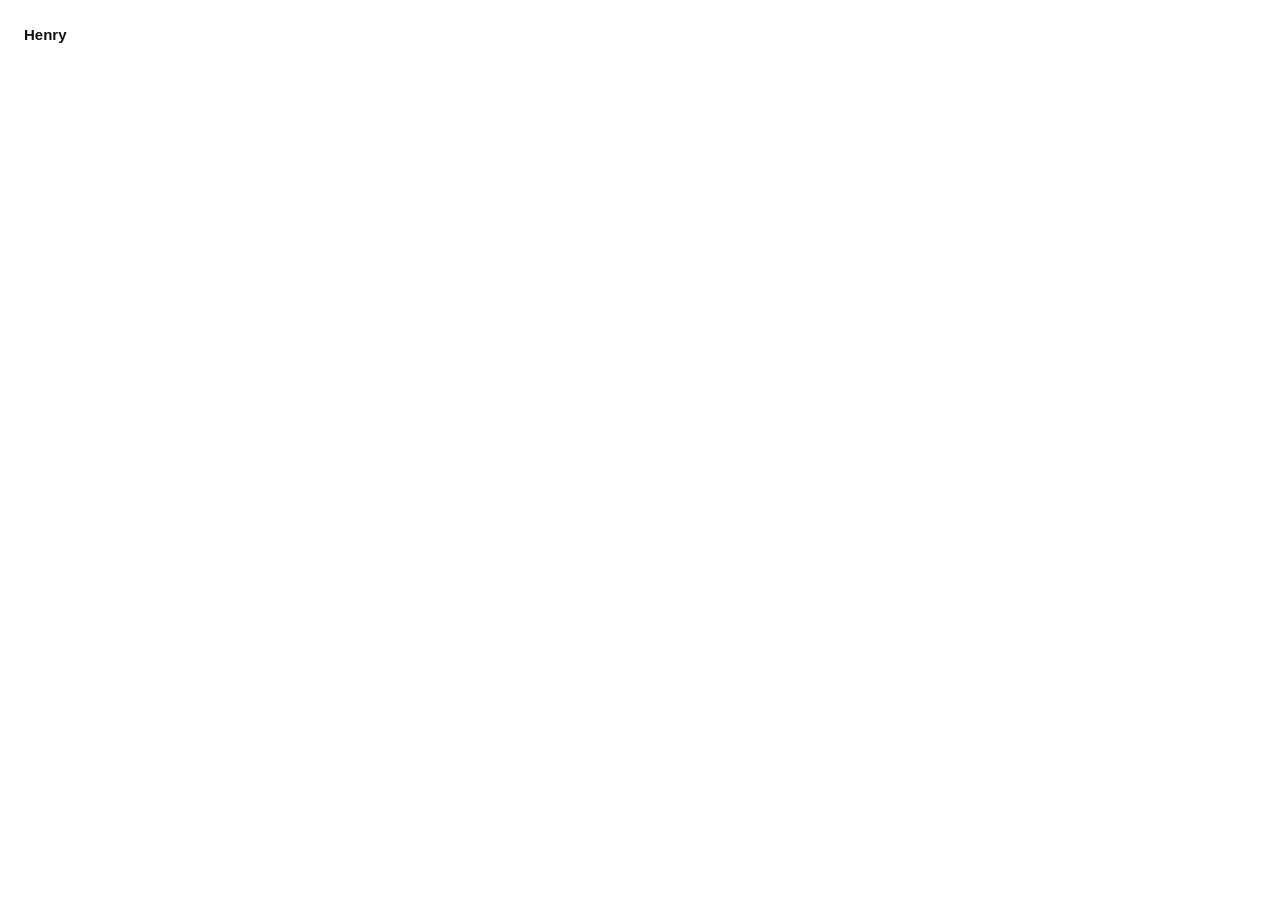
==== index.html @ 8b86c4d8 "Add files via upload" ====
<!doctype html>
<html lang="en">
<head>
  <meta charset="utf-8">
  <meta name="viewport" content="width=device-width, initial-scale=1">
  <title>Henry - Photography &amp; Projects</title>
  <link rel="stylesheet" href="style.css">
</head>
<body>
  <header>
    <strong>Henry</strong>
    <nav id="filters"></nav>
  </header>
  <main class="grid" id="grid"></main>

  <script src="projects.js"></script>
  <script>
    const types = [...new Set(PROJECTS.flatMap(p => p.types))].sort();
    const grid = document.getElementById("grid");
    const nav = document.getElementById("filters");

    function show() {
      const type = location.hash.slice(1);
      nav.innerHTML = ["all", ...types].map(t =>
        `<a href="#${t === "all" ? "" : t}" class="${(type || "all") === t ? "on" : ""}">${t}</a>`).join("");
      grid.innerHTML = PROJECTS.filter(p => !type || p.types.includes(type)).map(p => `
        <a href="project.html?p=${p.slug}">
          ${(c => c ? `<img loading="lazy" src="photos/${p.slug}/thumb/${c.img}" alt="">` : `<img alt="">`)(p.photos.find(x => x.img))}
          <span>${p.title} <small>${p.date.slice(0, 4)}</small></span>
        </a>`).join("");
    }
    addEventListener("hashchange", show);
    show();
  </script>
</body>
</html>
---- style.css ----
* { box-sizing: border-box; margin: 0; }
body { font: 15px/1.5 "Helvetica Neue", Arial, sans-serif; color: #111; background: #fff; padding: 24px; }
a { color: inherit; text-decoration: none; }
a:hover { text-decoration: underline; }
img, video { display: block; width: 100%; }

/* homepage */
header { display: flex; justify-content: space-between; flex-wrap: wrap; gap: 12px; margin-bottom: 32px; }
nav a { margin-left: 16px; color: #888; cursor: pointer; }
nav a.on { color: #111; }
.grid { display: grid; grid-template-columns: repeat(auto-fill, minmax(200px, 1fr)); gap: 24px 16px; }
.grid a { display: block; }
.grid img { aspect-ratio: 3 / 2; object-fit: cover; background: #eee; }
.grid span { display: block; margin-top: 6px; font-size: 13px; }
.grid small { color: #888; }

/* project page */
.back { position: fixed; top: 24px; left: 24px; z-index: 2; }
.info { position: fixed; top: 24px; right: 24px; width: 320px; max-height: calc(100vh - 48px); overflow: auto; background: #fff; }
.info h1 { font-size: 15px; font-weight: 600; }
.info p { margin-top: 12px; white-space: pre-line; }
.info .meta { color: #888; margin-top: 4px; }
.photos { padding: 40px 380px 40px 80px; display: grid; gap: 16px; }
.photos img { cursor: zoom-in; }
.photos iframe { width: 100%; aspect-ratio: 16 / 9; border: 0; }

/* click-to-zoom full-res */
#zoom { display: none; position: fixed; inset: 0; background: #fff; cursor: zoom-out; z-index: 3; }
#zoom img { width: 100%; height: 100%; object-fit: contain; }

@media (max-width: 800px) {
  .back, .info { position: static; width: auto; max-height: none; }
  .back { display: block; margin-bottom: 16px; }
  .photos { padding: 24px 0; }
}
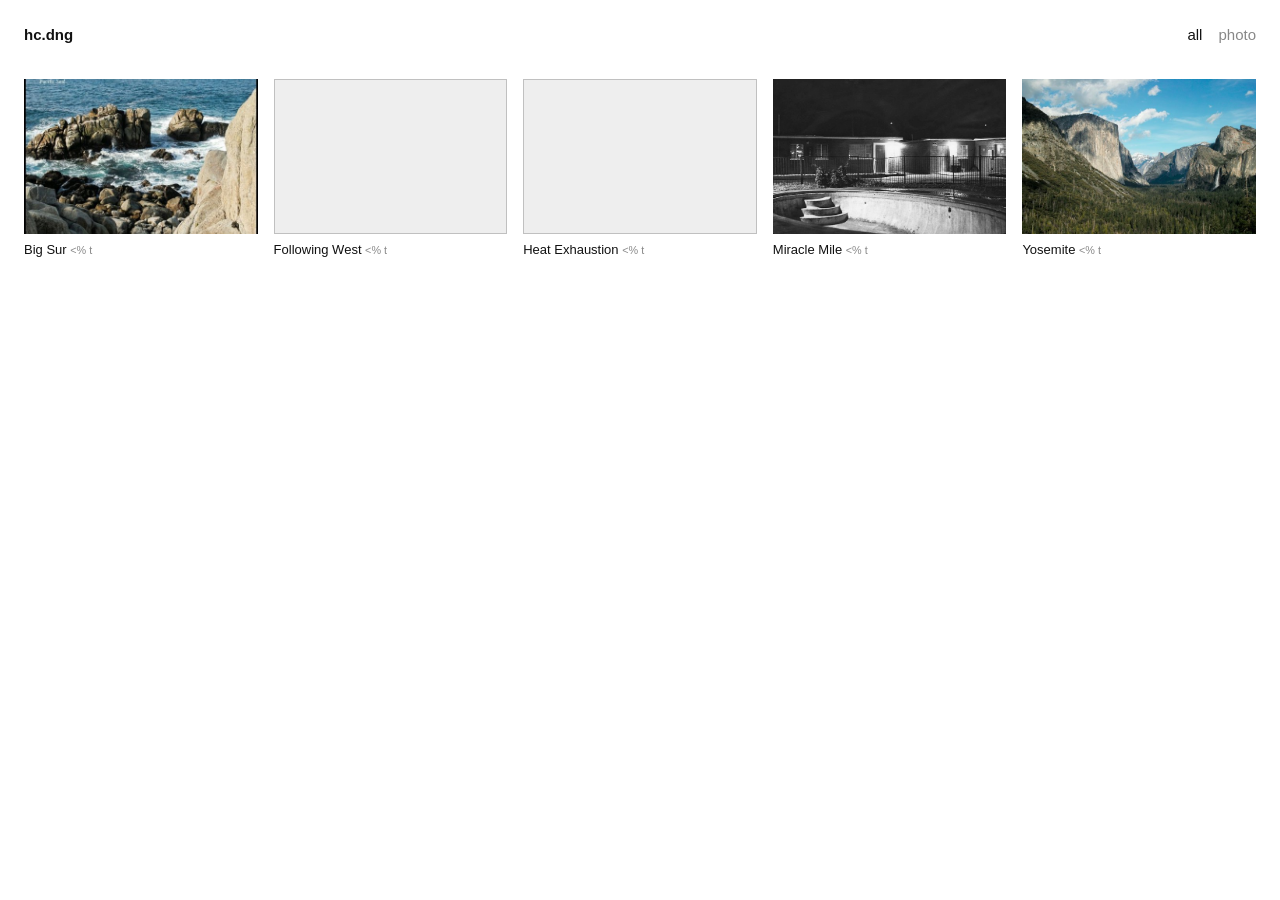
==== commit 5772e30a: "update portfolio" ====
--- a/index.html
+++ b/index.html
@@ -8,10 +8,17 @@
 </head>
 <body>
   <header>
-    <strong>Henry</strong>
+    <strong>hc.dng</strong>
     <nav id="filters"></nav>
   </header>
-  <main class="grid" id="grid"></main>
+  <main class="grid" id="grid">
+    <p> 
+      My name is Henry Calkins and I am an engineer and photographer. I am currently living in Indonesia on a 9 month Fulbright teaching grant, after which I plan to move home to the East Coast. My favorite things are cycling, hiking, movies, music, and books. I specialize in film and digital landscape photography, and I am teaching myself Resolve, FL Studio, and Blender. Projects from all disciplines will be added to this portfolio.  
+    </p>
+    <p>
+      contact me at: hcalkins2003@gmail.com
+    </p>
+  </main>
 
   <script src="projects.js"></script>
   <script>
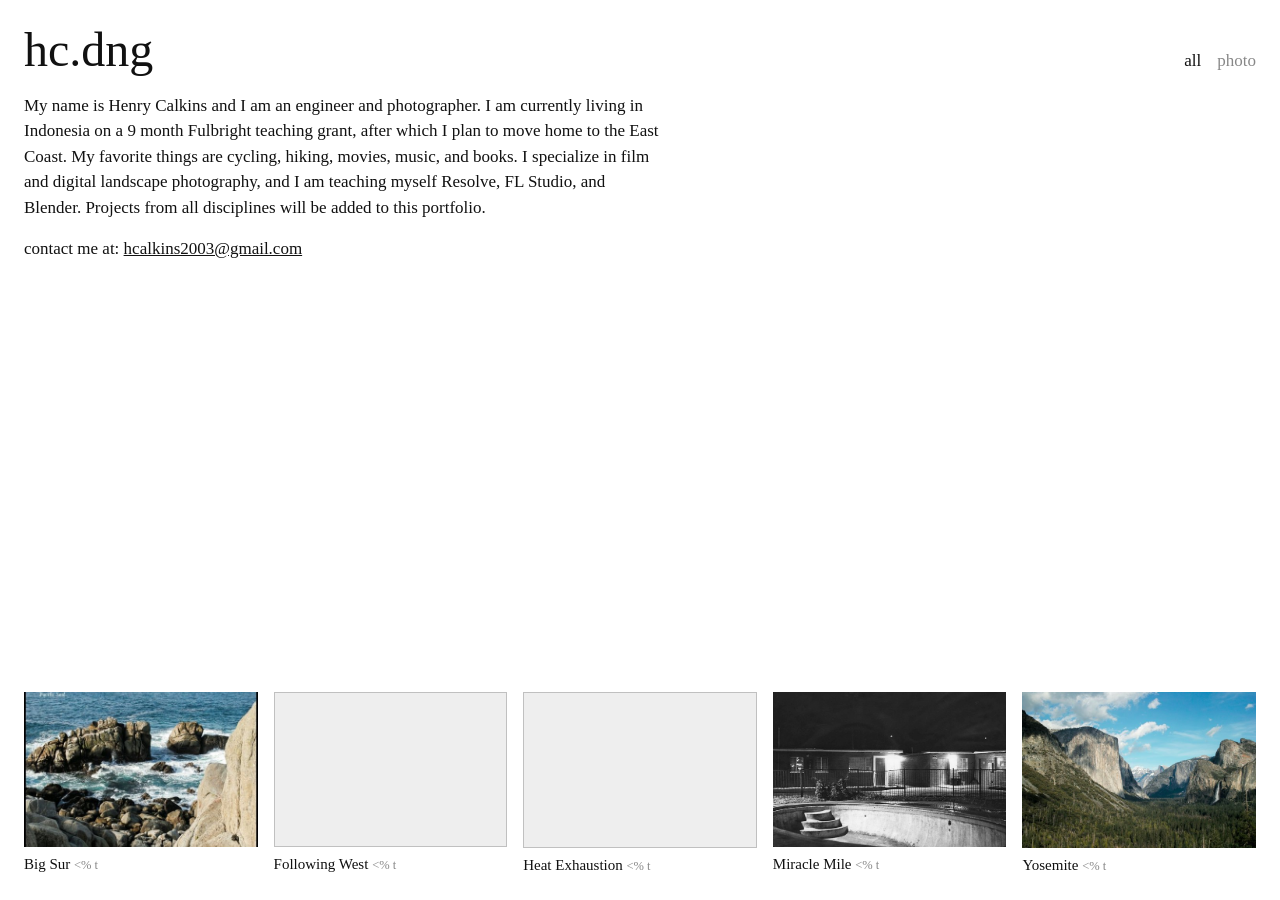
==== commit 5401a60f: "update portfolio" ====
--- a/index.html
+++ b/index.html
@@ -6,19 +6,20 @@
   <title>Henry - Photography &amp; Projects</title>
   <link rel="stylesheet" href="style.css">
 </head>
-<body>
+<body class="home">
   <header>
-    <strong>hc.dng</strong>
-    <nav id="filters"></nav>
+    <div class="top">
+      <h1>hc.dng</h1>
+      <nav id="filters"></nav>
+    </div>
+    <p class="bio">
+      My name is Henry Calkins and I am an engineer and photographer. I am currently living in Indonesia on a 9 month Fulbright teaching grant, after which I plan to move home to the East Coast. My favorite things are cycling, hiking, movies, music, and books. I specialize in film and digital landscape photography, and I am teaching myself Resolve, FL Studio, and Blender. Projects from all disciplines will be added to this portfolio.
+    </p>
+    <p class="bio">
+      contact me at: <a href="mailto:hcalkins2003@gmail.com">hcalkins2003@gmail.com</a>
+    </p>
   </header>
-  <main class="grid" id="grid">
-    <p> 
-      My name is Henry Calkins and I am an engineer and photographer. I am currently living in Indonesia on a 9 month Fulbright teaching grant, after which I plan to move home to the East Coast. My favorite things are cycling, hiking, movies, music, and books. I specialize in film and digital landscape photography, and I am teaching myself Resolve, FL Studio, and Blender. Projects from all disciplines will be added to this portfolio.  
-    </p>
-    <p>
-      contact me at: hcalkins2003@gmail.com
-    </p>
-  </main>
+  <main class="grid" id="grid"></main>
 
   <script src="projects.js"></script>
   <script>
--- a/style.css
+++ b/style.css
@@ -1,23 +1,27 @@
 * { box-sizing: border-box; margin: 0; }
-body { font: 15px/1.5 "Helvetica Neue", Arial, sans-serif; color: #111; background: #fff; padding: 24px; }
+body { font: 17px/1.5 "Times New Roman", Times, serif; color: #111; background: #fff; padding: 24px; }
 a { color: inherit; text-decoration: none; }
 a:hover { text-decoration: underline; }
 img, video { display: block; width: 100%; }
 
-/* homepage */
-header { display: flex; justify-content: space-between; flex-wrap: wrap; gap: 12px; margin-bottom: 32px; }
+/* homepage: header at the top, project grid pinned to the bottom of the page */
+.home { display: flex; flex-direction: column; min-height: 100vh; }
+header .top { display: flex; justify-content: space-between; align-items: baseline; flex-wrap: wrap; gap: 12px; }
+header h1 { font-size: 48px; font-weight: normal; line-height: 1.1; }
 nav a { margin-left: 16px; color: #888; cursor: pointer; }
 nav a.on { color: #111; }
-.grid { display: grid; grid-template-columns: repeat(auto-fill, minmax(200px, 1fr)); gap: 24px 16px; }
+.bio { max-width: 640px; margin-top: 16px; text-align: left; }
+.bio a { text-decoration: underline; }
+.grid { margin-top: auto; padding-top: 48px; display: grid; grid-template-columns: repeat(auto-fill, minmax(200px, 1fr)); gap: 24px 16px; }
 .grid a { display: block; }
 .grid img { aspect-ratio: 3 / 2; object-fit: cover; background: #eee; }
-.grid span { display: block; margin-top: 6px; font-size: 13px; }
+.grid span { display: block; margin-top: 6px; font-size: 15px; }
 .grid small { color: #888; }
 
 /* project page */
 .back { position: fixed; top: 24px; left: 24px; z-index: 2; }
 .info { position: fixed; top: 24px; right: 24px; width: 320px; max-height: calc(100vh - 48px); overflow: auto; background: #fff; }
-.info h1 { font-size: 15px; font-weight: 600; }
+.info h1 { font-size: 20px; font-weight: 600; }
 .info p { margin-top: 12px; white-space: pre-line; }
 .info .meta { color: #888; margin-top: 4px; }
 .photos { padding: 40px 380px 40px 80px; display: grid; gap: 16px; }
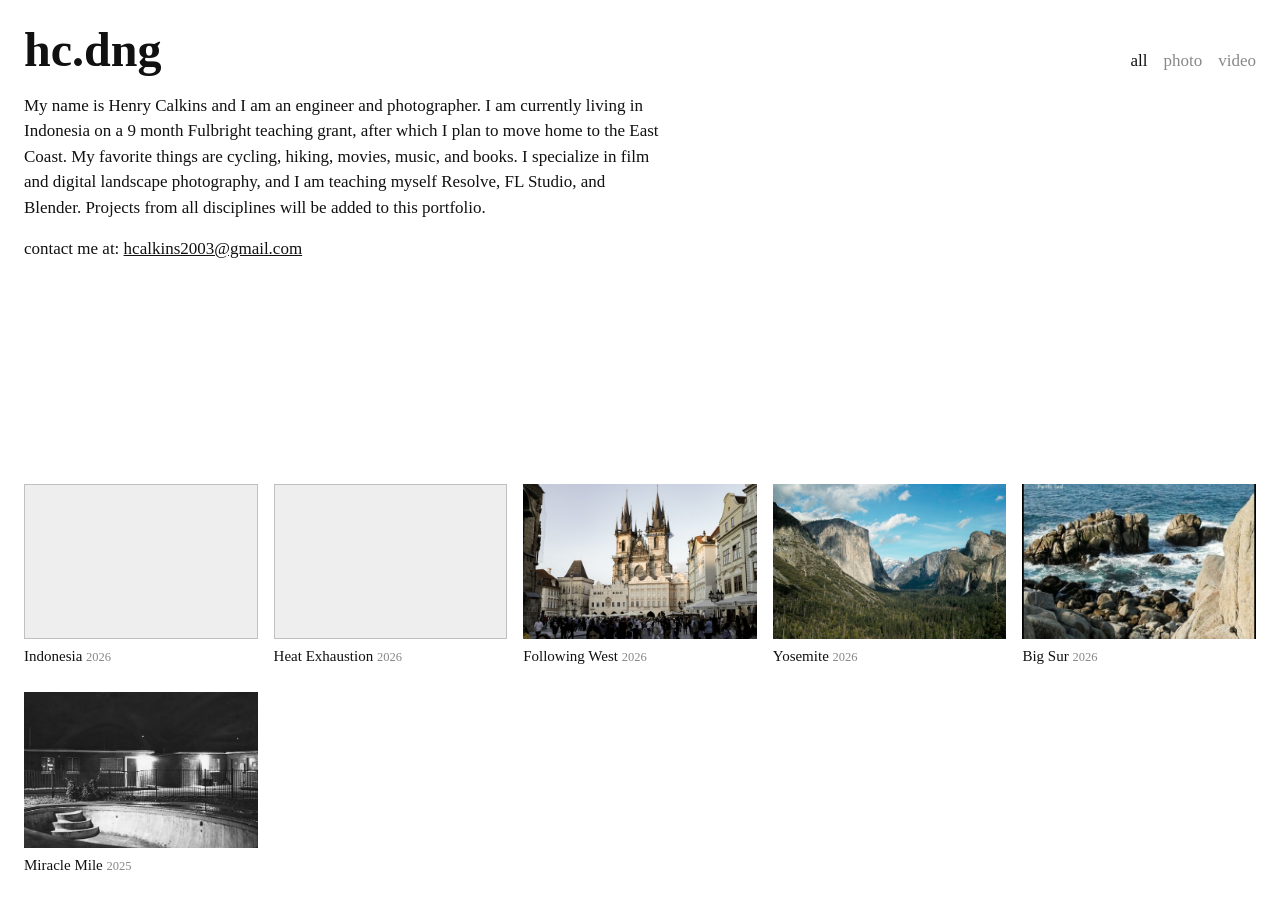
==== commit e090e52f: "update portfolio" ====
--- a/index.html
+++ b/index.html
@@ -5,6 +5,7 @@
   <meta name="viewport" content="width=device-width, initial-scale=1">
   <title>Henry - Photography &amp; Projects</title>
   <link rel="stylesheet" href="style.css">
+  <link rel="icon" href="favicon.png">
 </head>
 <body class="home">
   <header>
--- a/style.css
+++ b/style.css
@@ -7,7 +7,7 @@
 /* homepage: header at the top, project grid pinned to the bottom of the page */
 .home { display: flex; flex-direction: column; min-height: 100vh; }
 header .top { display: flex; justify-content: space-between; align-items: baseline; flex-wrap: wrap; gap: 12px; }
-header h1 { font-size: 48px; font-weight: normal; line-height: 1.1; }
+header h1 { font-size: 48px; font-weight: bold; line-height: 1.1; }
 nav a { margin-left: 16px; color: #888; cursor: pointer; }
 nav a.on { color: #111; }
 .bio { max-width: 640px; margin-top: 16px; text-align: left; }
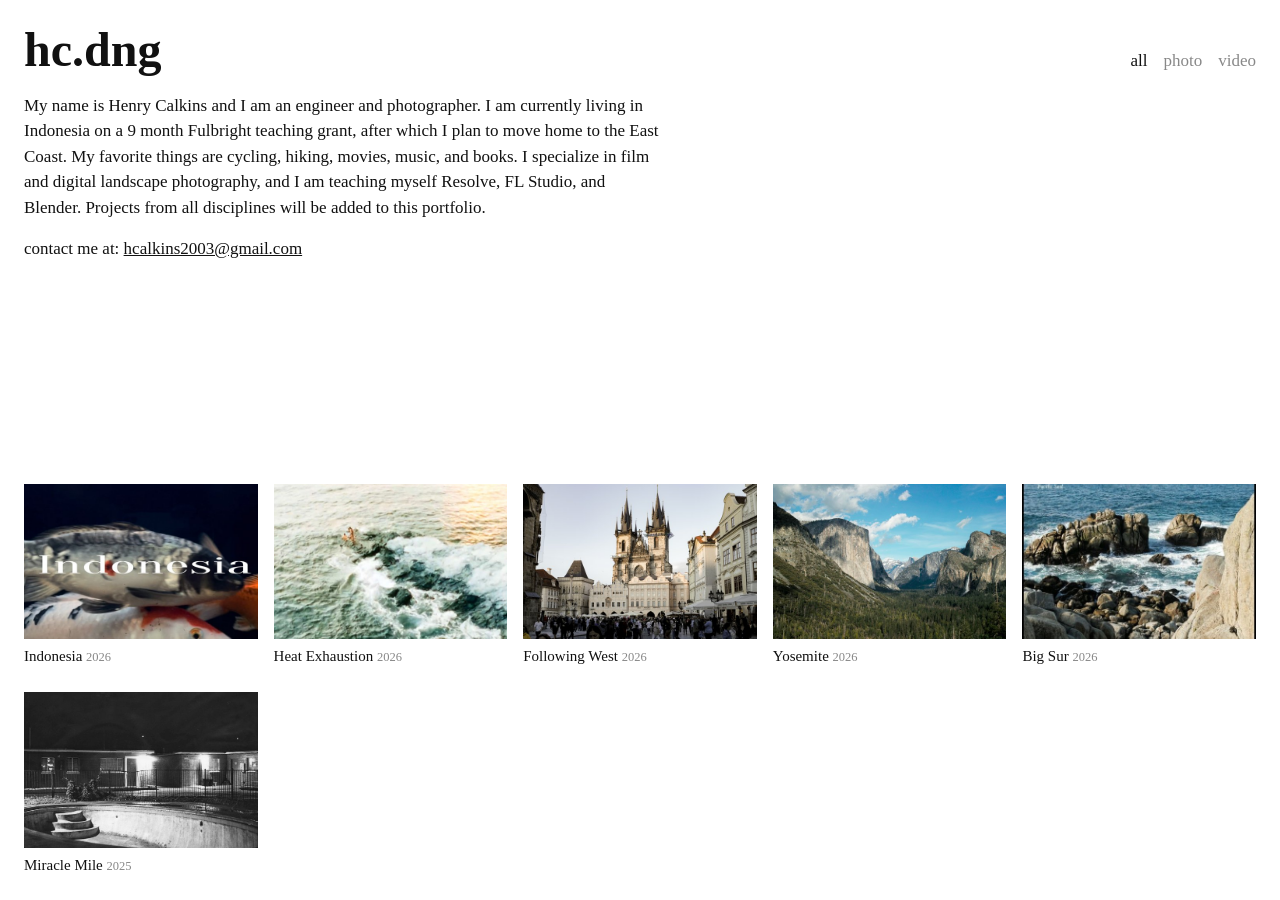
==== commit 21e6b11b: "update portfolio" ====
--- a/index.html
+++ b/index.html
@@ -5,7 +5,6 @@
   <meta name="viewport" content="width=device-width, initial-scale=1">
   <title>Henry - Photography &amp; Projects</title>
   <link rel="stylesheet" href="style.css">
-  <link rel="icon" href="favicon.png">
 </head>
 <body class="home">
   <header>
@@ -34,7 +33,7 @@
         `<a href="#${t === "all" ? "" : t}" class="${(type || "all") === t ? "on" : ""}">${t}</a>`).join("");
       grid.innerHTML = PROJECTS.filter(p => !type || p.types.includes(type)).map(p => `
         <a href="project.html?p=${p.slug}">
-          ${(c => c ? `<img loading="lazy" src="photos/${p.slug}/thumb/${c.img}" alt="">` : `<img alt="">`)(p.photos.find(x => x.img))}
+          ${p.cover ? `<img loading="lazy" src="photos/${p.slug}/thumb/${p.cover}" alt="">` : `<img alt="">`}
           <span>${p.title} <small>${p.date.slice(0, 4)}</small></span>
         </a>`).join("");
     }
